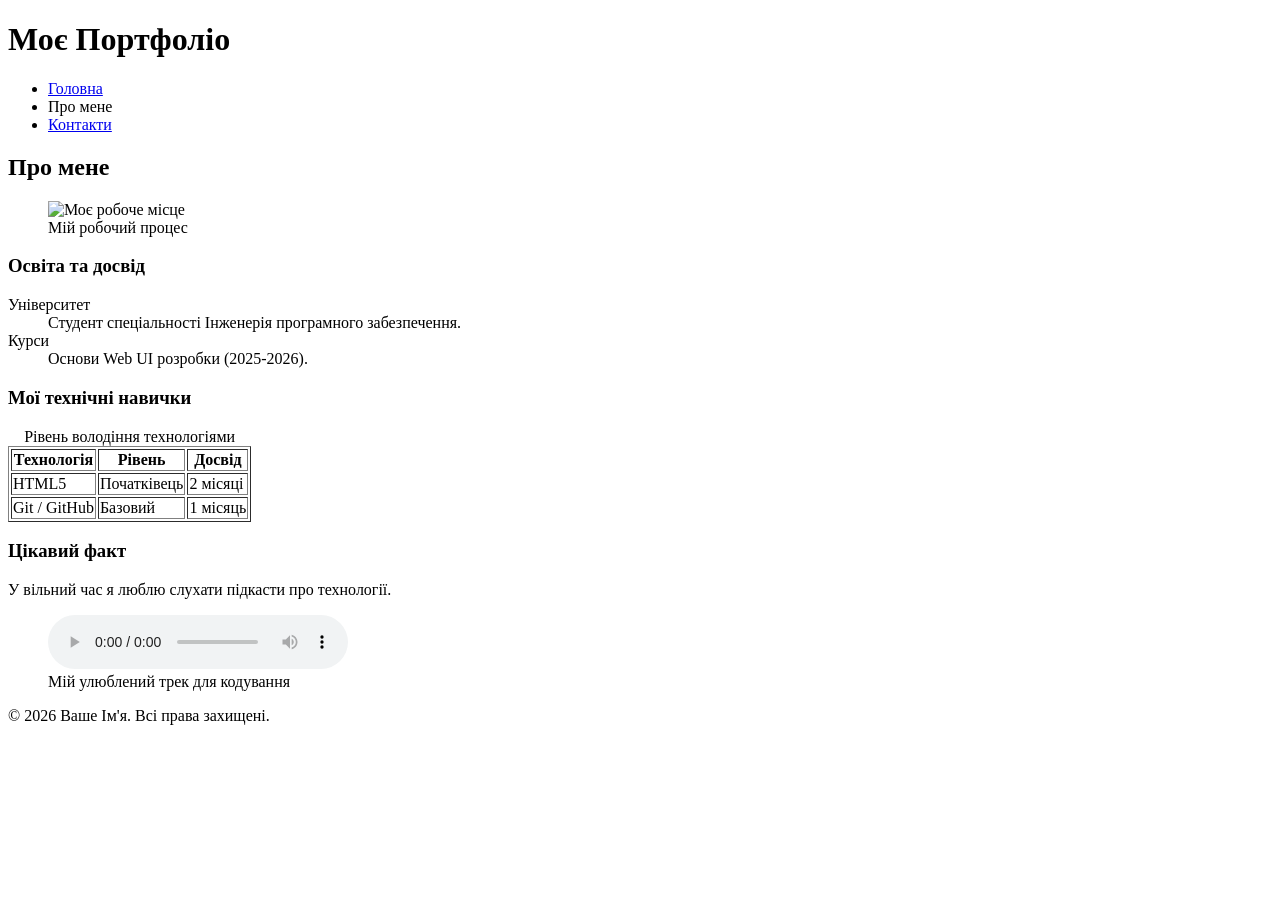
==== about.html @ b54dba88 "feat: create about.html with personal info" ====
<!DOCTYPE html>
<html lang="uk">
<head>
    <meta charset="UTF-8">
    <meta name="viewport" content="width=device-width, initial-scale=1.0">
    <meta name="description" content="Інформація про мою освіту та навички">
    <meta name="author" content="Ваше Ім'я">
    <title>Про мене - Портфоліо</title>
</head>
<body>
    <header>
        <h1>Моє Портфоліо</h1>
        <nav>
            <ul>
                <li><a href="index.html">Головна</a></li>
                <li>Про мене</li>
                <li><a href="contacts.html">Контакти</a></li>
            </ul>
        </nav>
    </header>

    <main>
        <section>
            <h2>Про мене</h2>
            <figure>
                <img src="images/photo.jpg" alt="Моє робоче місце" width="400">
                <figcaption>Мій робочий процес</figcaption>
            </figure>

            <h3>Освіта та досвід</h3>
            <dl>
                <dt>Університет</dt>
                <dd>Студент спеціальності Інженерія програмного забезпечення.</dd>
                <dt>Курси</dt>
                <dd>Основи Web UI розробки (2025-2026).</dd>
            </dl>

            <h3>Мої технічні навички</h3>
            <table border="1">
                <caption>Рівень володіння технологіями</caption>
                <thead>
                    <tr>
                        <th>Технологія</th>
                        <th>Рівень</th>
                        <th>Досвід</th>
                    </tr>
                </thead>
                <tbody>
                    <tr>
                        <td>HTML5</td>
                        <td>Початківець</td>
                        <td>2 місяці</td>
                    </tr>
                    <tr>
                        <td>Git / GitHub</td>
                        <td>Базовий</td>
                        <td>1 місяць</td>
                    </tr>
                </tbody>
            </table>
        </section>

        <aside>
            <h3>Цікавий факт</h3>
            <p>У вільний час я люблю слухати підкасти про технології.</p>
            <figure>
                <audio controls>
                    <source src="audio/music.mp3" type="audio/mpeg">
                    Ваш браузер не підтримує аудіо.
                </audio>
                <figcaption>Мій улюблений трек для кодування</figcaption>
            </figure>
        </aside>
    </main>

    <footer>
        <p>&copy; 2026 Ваше Ім'я. Всі права захищені.</p>
    </footer>
</body>
</html>
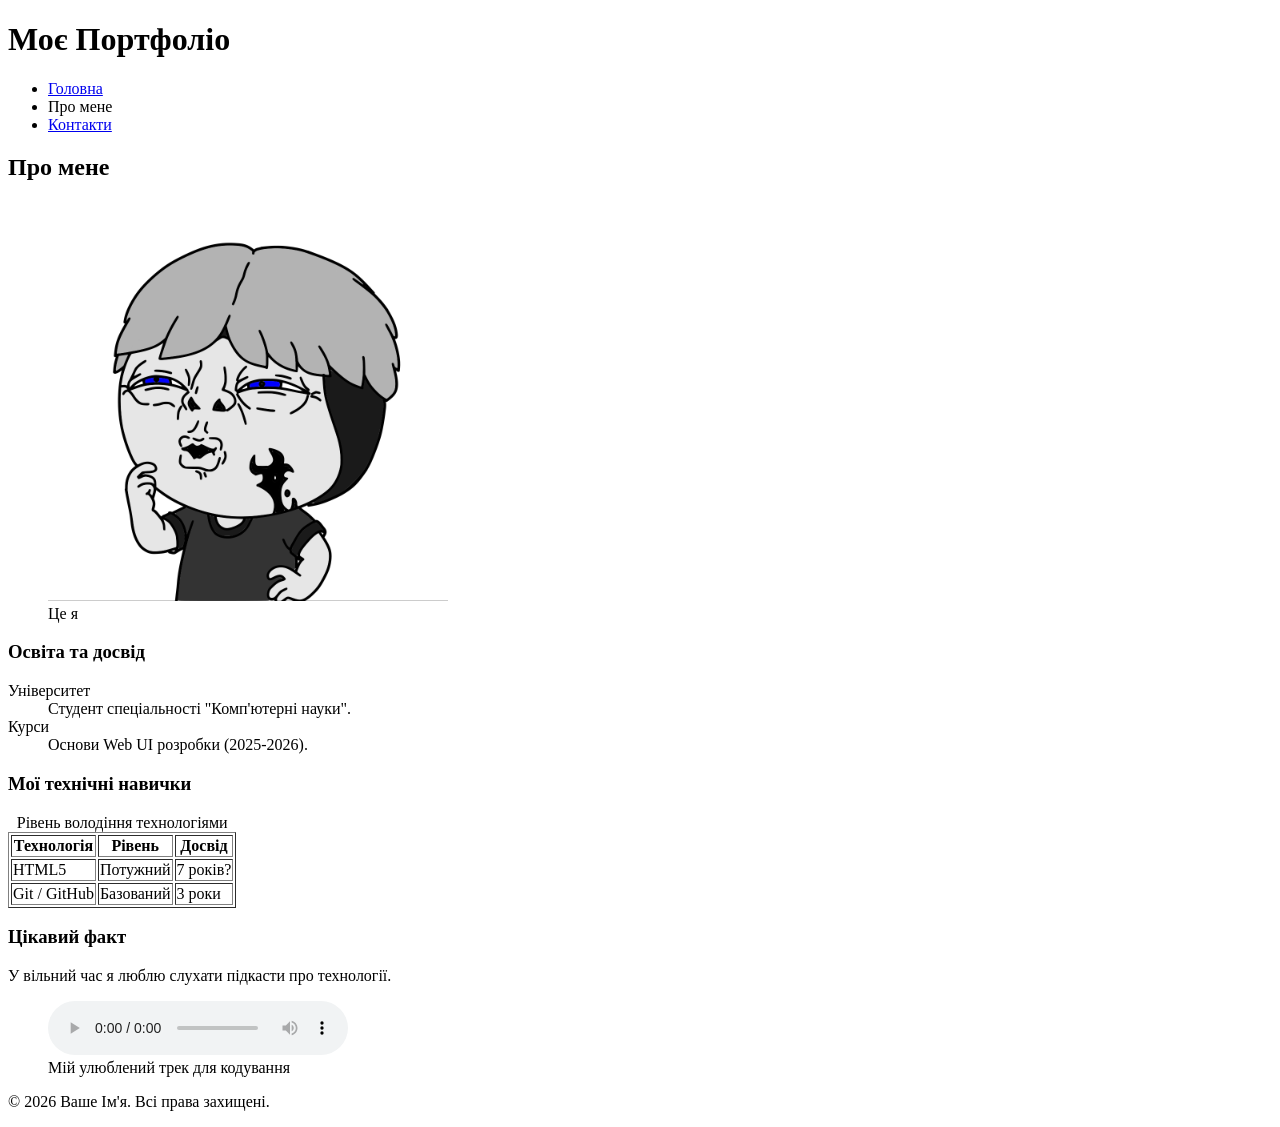
==== commit 27e7260a: "Finished" ====
--- a/about.html
+++ b/about.html
@@ -23,14 +23,14 @@
         <section>
             <h2>Про мене</h2>
             <figure>
-                <img src="images/photo.jpg" alt="Моє робоче місце" width="400">
-                <figcaption>Мій робочий процес</figcaption>
+                <img src="images/photo.jpg" alt="Я" width="400">
+                <figcaption>Це я</figcaption>
             </figure>
 
             <h3>Освіта та досвід</h3>
             <dl>
                 <dt>Університет</dt>
-                <dd>Студент спеціальності Інженерія програмного забезпечення.</dd>
+                <dd>Студент спеціальності "Комп'ютерні науки".</dd>
                 <dt>Курси</dt>
                 <dd>Основи Web UI розробки (2025-2026).</dd>
             </dl>
@@ -48,13 +48,13 @@
                 <tbody>
                     <tr>
                         <td>HTML5</td>
-                        <td>Початківець</td>
-                        <td>2 місяці</td>
+                        <td>Потужний</td>
+                        <td>7 років?</td>
                     </tr>
                     <tr>
                         <td>Git / GitHub</td>
-                        <td>Базовий</td>
-                        <td>1 місяць</td>
+                        <td>Базований</td>
+                        <td>3 роки</td>
                     </tr>
                 </tbody>
             </table>
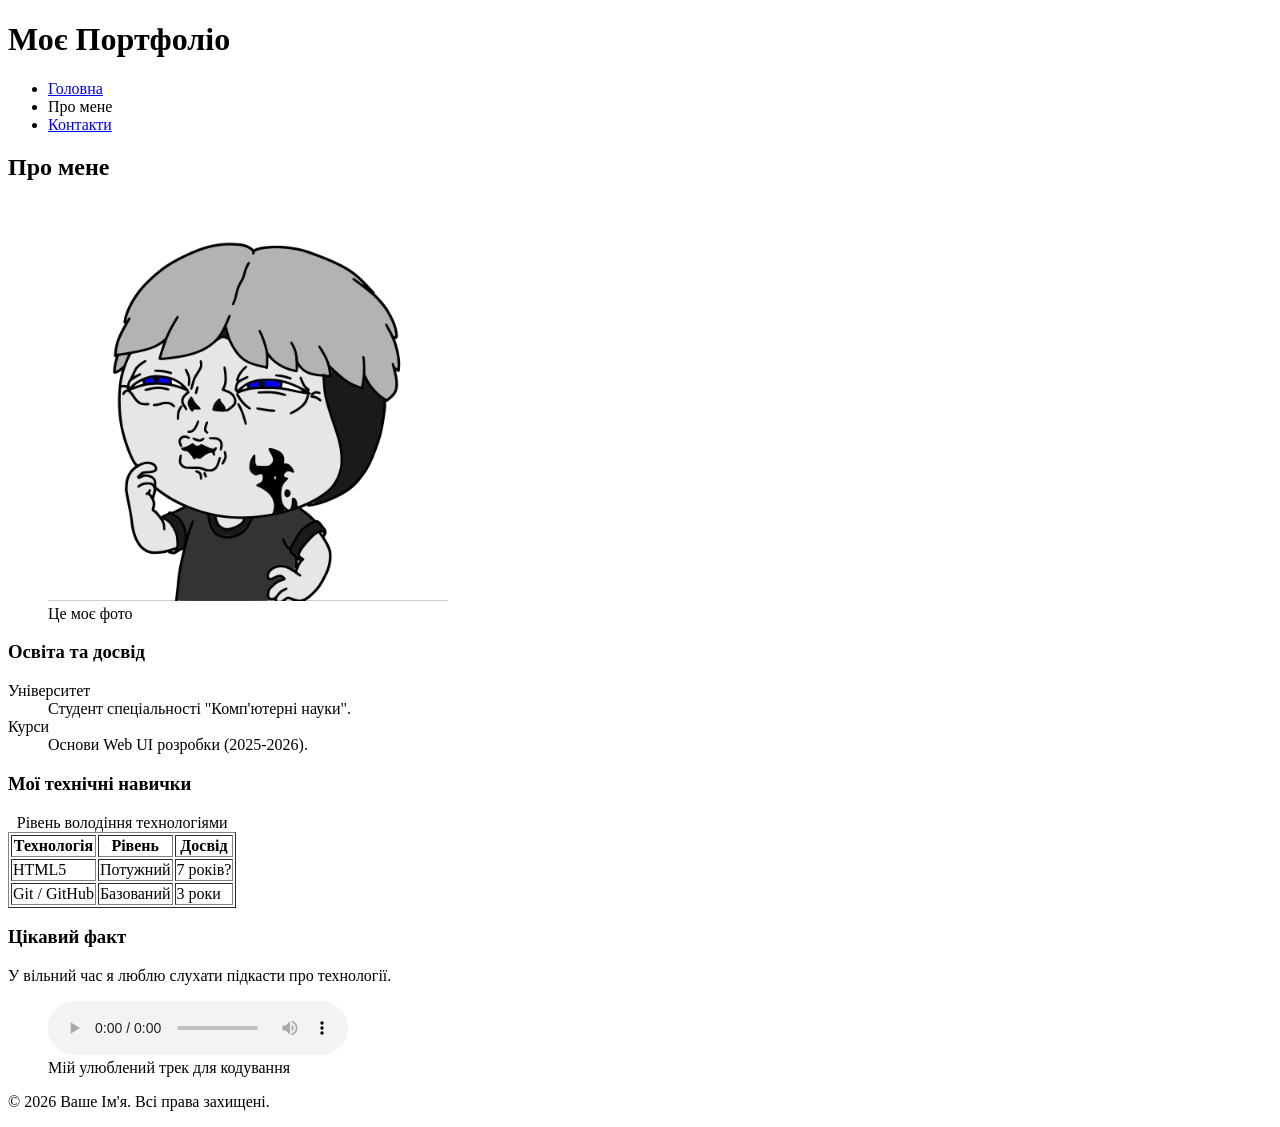
==== commit 2502e525: "Really finished" ====
--- a/about.html
+++ b/about.html
@@ -24,7 +24,7 @@
             <h2>Про мене</h2>
             <figure>
                 <img src="images/photo.jpg" alt="Я" width="400">
-                <figcaption>Це я</figcaption>
+                <figcaption>Це моє фото</figcaption>
             </figure>
 
             <h3>Освіта та досвід</h3>
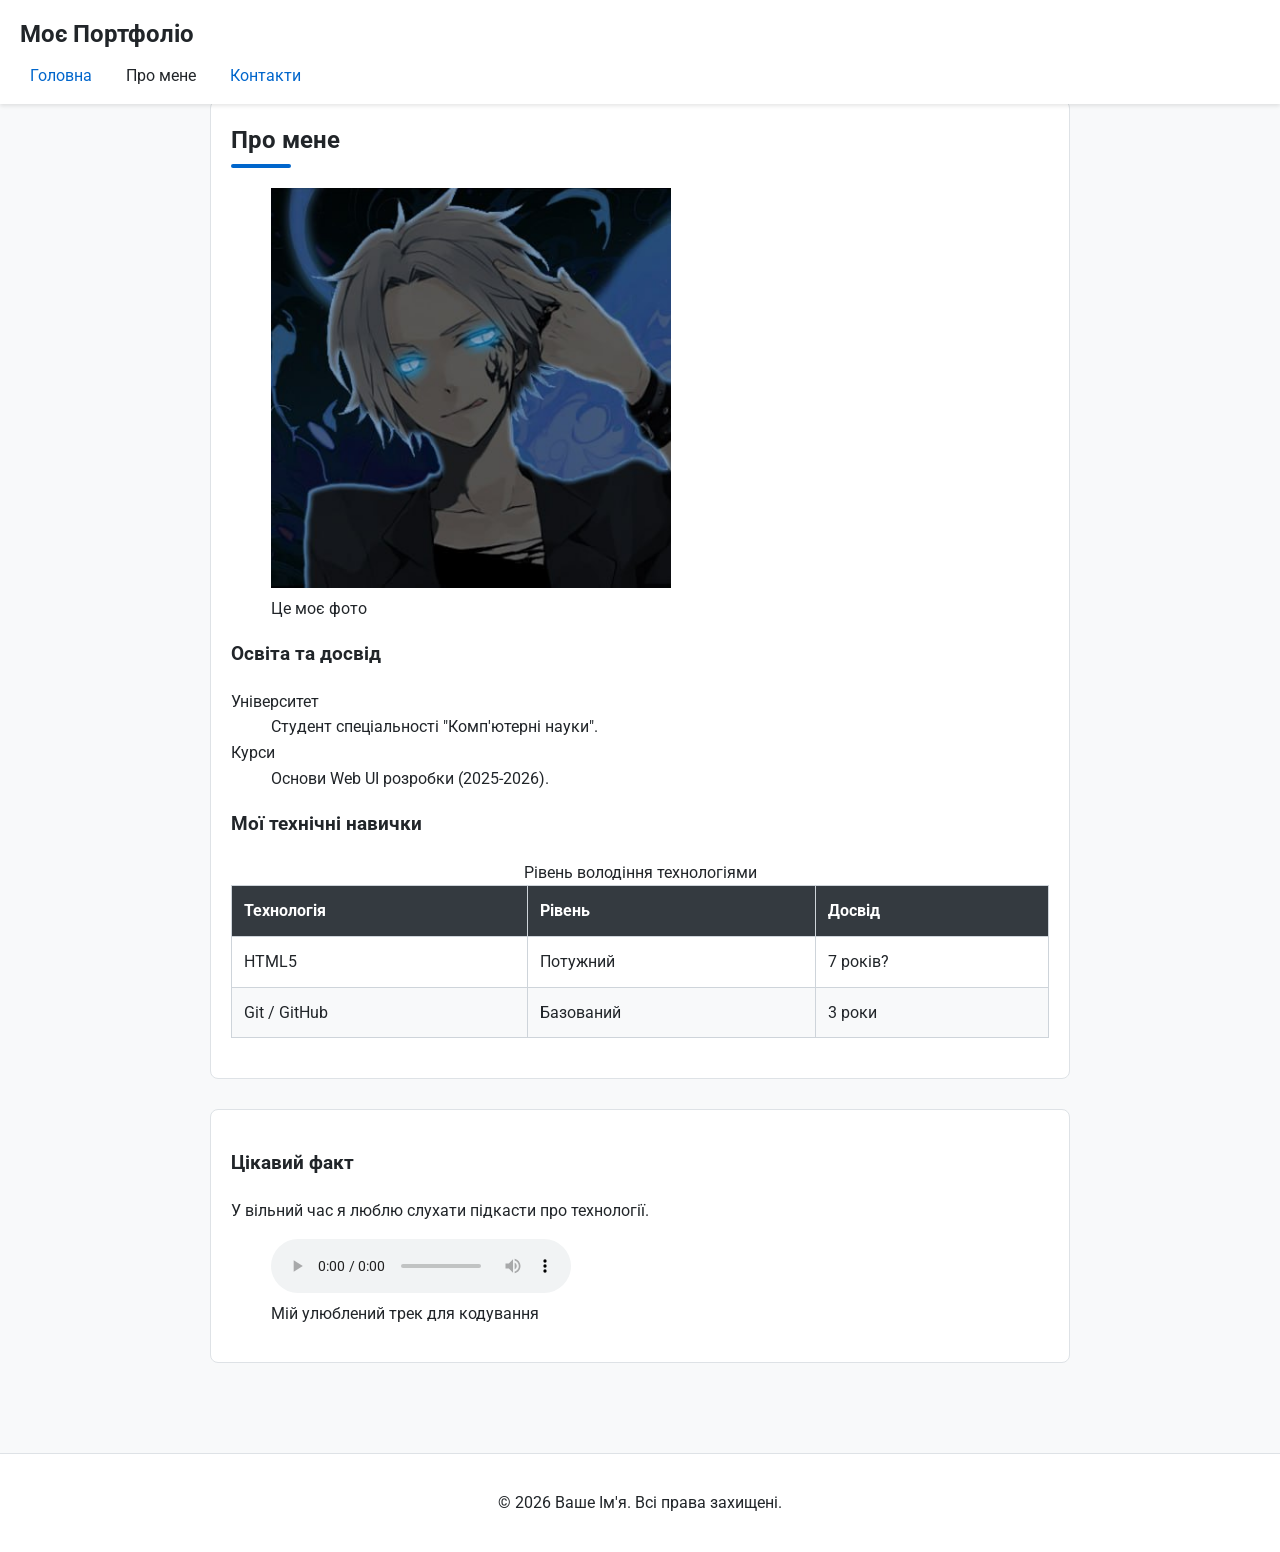
==== commit 1615e83b: "Lab 2 completed" ====
--- a/about.html
+++ b/about.html
@@ -6,9 +6,10 @@
     <meta name="description" content="Інформація про мою освіту та навички">
     <meta name="author" content="Ваше Ім'я">
     <title>Про мене - Портфоліо</title>
+    <link rel="stylesheet" href="styles.css">
 </head>
 <body>
-    <header>
+    <header id="main-header">
         <h1>Моє Портфоліо</h1>
         <nav>
             <ul>
@@ -20,7 +21,7 @@
     </header>
 
     <main>
-        <section>
+        <section class="card">
             <h2>Про мене</h2>
             <figure>
                 <img src="images/photo.jpg" alt="Я" width="400">
@@ -60,7 +61,7 @@
             </table>
         </section>
 
-        <aside>
+        <aside class="card">
             <h3>Цікавий факт</h3>
             <p>У вільний час я люблю слухати підкасти про технології.</p>
             <figure>
--- a/styles.css
+++ b/styles.css
@@ -0,0 +1,205 @@
+@import url('https://fonts.googleapis.com/css2?family=Roboto:wght@400;700&display=swap');
+
+*,
+*::before,
+*::after {
+    box-sizing: border-box;
+}
+
+body {
+    margin: 0;
+    padding: 0;
+    padding-top: 80px;
+    font-family: 'Roboto', Arial, sans-serif;
+    background-color: #f8f9fa;
+    color: rgb(33, 37, 41);
+    font-size: 1rem;
+    line-height: 1.6;
+}
+
+#main-header {
+    position: fixed;
+    top: 0;
+    left: 0;
+    width: 100%;
+    background-color: #ffffff;
+    box-shadow: 0 2px 4px rgba(0,0,0,0.1);
+    z-index: 1000;
+    padding: 15px 20px;
+}
+
+#main-header h1 {
+    margin: 0 0 10px 0;
+    font-size: 1.5rem;
+}
+
+nav ul {
+    list-style: none;
+    margin: 0;
+    padding: 0;
+}
+
+nav > ul > li {
+    display: inline-block;
+    margin-right: 20px;
+}
+
+nav ul li a:link {
+    color: hsl(210, 100%, 40%);
+    text-decoration: none;
+    padding: 5px 10px;
+    border-radius: 4px;
+    transition: background-color 0.3s;
+}
+
+nav ul li a:visited {
+    color: hsl(270, 50%, 40%);
+}
+
+nav ul li a:hover {
+    background-color: #e9ecef;
+    color: hsl(210, 100%, 30%);
+}
+
+nav ul li a:active {
+    background-color: #dee2e6;
+}
+
+nav ul li a:focus {
+    outline: 2px solid hsl(210, 100%, 50%);
+    outline-offset: 2px;
+}
+
+main {
+    max-width: 900px;
+    margin: 0 auto;
+    padding: 20px;
+}
+
+h2 {
+    margin-top: 0;
+}
+
+h2::after {
+    content: "";
+    display: block;
+    width: 60px;
+    height: 4px;
+    background-color: hsl(210, 100%, 40%);
+    margin-top: 5px;
+    border-radius: 2px;
+}
+
+.card {
+    background-color: #ffffff;
+    border: 1px solid #dee2e6;
+    border-radius: 8px;
+    padding: 20px;
+    margin-bottom: 30px;
+    position: relative;
+    overflow: hidden;
+}
+
+.badge {
+    position: absolute;
+    top: 15px;
+    right: -30px;
+    background-color: hsl(14, 100%, 53%);
+    color: white;
+    padding: 5px 30px;
+    font-size: 0.8rem;
+    font-weight: bold;
+    transform: rotate(45deg);
+    z-index: 10;
+}
+
+table {
+    width: 100%;
+    border-collapse: collapse;
+    margin: 20px 0;
+}
+
+th, td {
+    border: 1px solid #ced4da;
+    padding: 12px;
+    text-align: left;
+}
+
+th {
+    background-color: rgb(52, 58, 64);
+    color: #ffffff;
+    font-weight: bold;
+}
+
+tr:nth-child(even) {
+    background-color: #f8f9fa;
+}
+
+tr:hover {
+    background-color: #e2e6ea;
+}
+
+fieldset {
+    border: 1px solid #ced4da;
+    border-radius: 6px;
+    padding: 20px;
+    margin-bottom: 20px;
+}
+
+legend {
+    font-weight: bold;
+    padding: 0 10px;
+    color: hsl(210, 100%, 40%);
+}
+
+label {
+    display: block;
+    margin-bottom: 5px;
+    font-weight: bold;
+    font-size: 0.95rem;
+}
+
+input[type="text"],
+input[type="email"],
+select,
+textarea {
+    width: 100%;
+    padding: 10px;
+    border: 1px solid #ced4da;
+    border-radius: 4px;
+    margin-bottom: 15px;
+    font-family: inherit;
+}
+
+input[type="text"]:focus,
+input[type="email"]:focus,
+select:focus,
+textarea:focus {
+    outline: none;
+    border-color: hsl(210, 100%, 60%);
+    box-shadow: 0 0 0 3px rgba(0, 123, 255, 0.25);
+}
+
+button[type="submit"] {
+    background-color: hsl(210, 100%, 40%);
+    color: #ffffff;
+    padding: 12px 24px;
+    border: none;
+    border-radius: 6px;
+    cursor: pointer;
+    font-size: 1rem;
+    font-weight: bold;
+    transition: background-color 0.3s;
+}
+
+button[type="submit"]:hover {
+    background-color: hsl(210, 100%, 30%);
+}
+
+footer {
+    text-align: center;
+    padding: 20px;
+    background-color: #ffffff;
+    border-top: 1px solid #dee2e6;
+    margin-top: 40px;
+}
